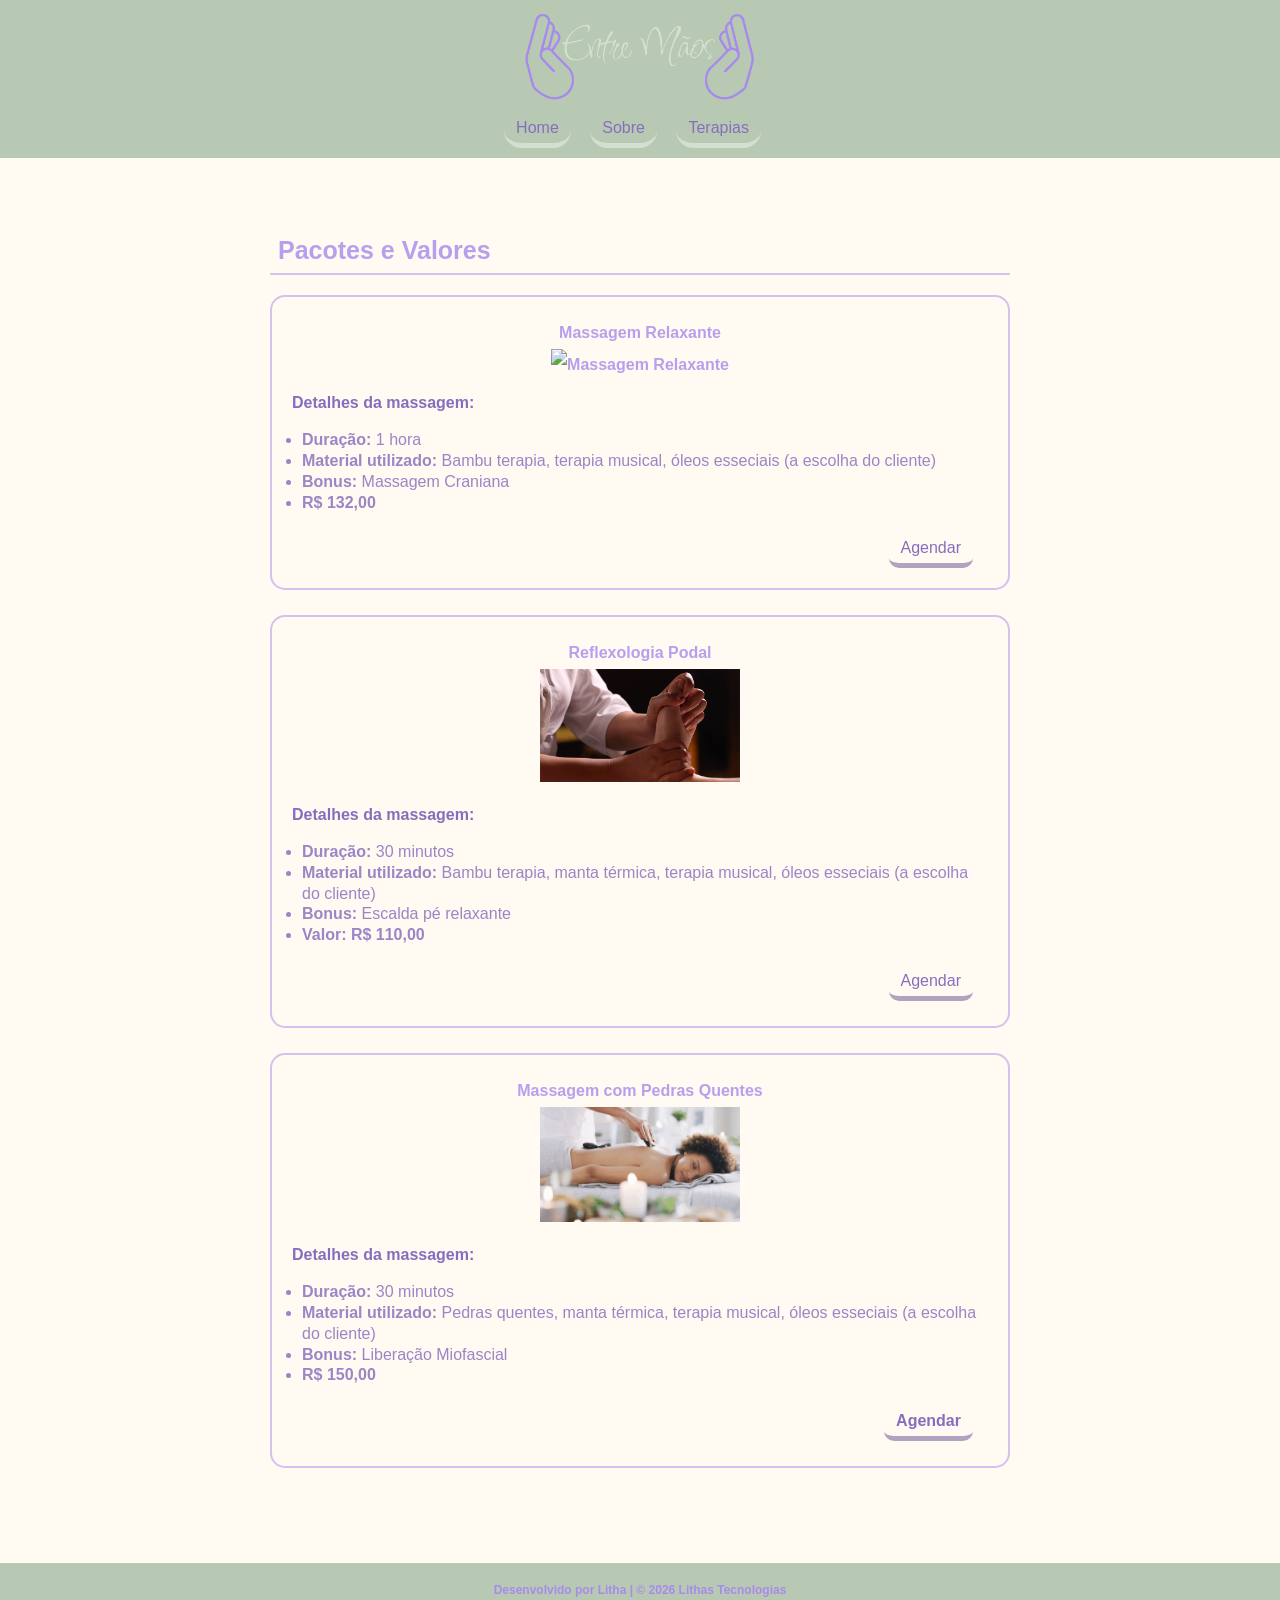
==== terapias.html @ a0faa66a "Add files via upload" ====
<!DOCTYPE html>
<html lang="pt-BR">

<head>
    <meta charset="UTF-8">
    <meta name="viewport" content="width=device-width, initial-scale=1.0">
    <link rel="stylesheet" href="estilo.css" />
    <title>Entre Mãos Terapias</title>
</head>

<body>
    <div class="header">
        <div class="logo">
            <img src="logo_em.png" width="250" title="Entre Mãos" href="index.html" />
        </div>
        <div class="menu">
            <a href="index.html">Home</a>
            <a href="sobre.html">Sobre</a>
            <a href="terapias.html">Terapias</a>
        </div>
    </div>
    <div class="main p h1">
        <h1>Pacotes e Valores</h1>
        <div class="terapia">
            <h3>Massagem Relaxante <br>
                <img src="relax.gif" width="150" title="Massagem Relaxante" />
            </h3>
            <p><b>Detalhes da massagem:</b></p>
            <ul>
                <li><b>Duração:</b> 1 hora</li>
                <li><b>Material utilizado:</b> Bambu terapia, terapia musical, óleos esseciais (a escolha do cliente)</li>
                <li><b>Bonus:</b> Massagem Craniana</li>
                <li><strong> R$ 132,00</strong></li>
            </ul>
            <div class="agenda">
                <a href="agendamento.html">Agendar</a>
            </div>
        </div>
        <div class="terapia" >
            <h3>Reflexologia Podal <br>
            <img src="reflexologia.gif" width="200" title="Reflexologia" />
            </h3>
            <p><b>Detalhes da massagem:</b>
            <ul>
                <li><b>Duração:</b> 30 minutos</li>
                <li><b>Material utilizado:</b> Bambu terapia, manta térmica, terapia musical, óleos esseciais (a escolha do cliente)</li>
                <li><b>Bonus:</b> Escalda pé relaxante</li>
                <li><strong>Valor: R$ 110,00</strong></li>
            </ul>
            <div class="agenda">
                <a href="agendamento.html">Agendar</a>
            </div>
            </p>
        </div>
        <div class="terapia" >
         <h3>Massagem com Pedras Quentes <br>
            <img src="pedras quentes.gif" width="200" title="Massagem com Pedras Quentes" />
        </h3>
        <p><b>Detalhes da massagem:</b>
        <ul>
            <li><b>Duração:</b> 30 minutos</li>
            <li><b>Material utilizado:</b> Pedras quentes, manta térmica, terapia musical, óleos esseciais (a escolha do cliente)</li>
            <li><b>Bonus:</b> Liberação Miofascial</li>
            <li><strong> R$ 150,00</</li>
        </ul>
        <div class="agenda">
                <a href="agendamento.html">Agendar</a>
            </div>
        </p>
        </div>
    </div>
    <div class="footer">
        <p>Desenvolvido por Litha | © 2026 Lithas Tecnologias</p>
    </div>
</body>

</html>
---- estilo.css ----
* {
    margin: 0;
    padding: 0;
    box-sizing: border-box;
}

body {
    font-family: arial, sans-serif;
    background-color: #FFFAF2; /*BC - CREME*/
    color: #585D3D  ; /*COR FONTE - VERDE MILITAR*/
}

.header {
background-color: #b8c9b3; /*BC CABEÇALHO - VERDE SALVIA*/
padding: 10px 0;
color: #A88AED; /*LOGO - INDIGO */
text-align: center;
}

.header-content {
    max-width: 800px;
    margin: 0 auto; /*CENTRALIZADO */
}

.logo {
    font-size: 24px;
    font-weight: bold;
    margin-bottom: 2px;
    text-align: center;
}

.menu a {
    display: inline-block;
    color: #866ebe; /*COR FONTE DOS BOTÕES - VERDE MILITAR*/
    text-decoration: none;
    font-size: 16px;
    margin-right: 15px;
    padding: 6px 12px;
    border-bottom: 5px solid #D4DFD1; /*BOTÕES - VERDE */
    border-radius: 20px;
}

.menu a:houver {
    background-color: #b8c9b3;  /*CLIQUE DE BOTÕES */
}

.main {
    width: 90%;
    max-width: 800px;
    margin: 40px auto;
    padding: 30px;
    border-radius: 10px;
}

.main h1 {
    font-size: 25px;
    padding: 8px;
    color: #a88aedd0;  /*FONTE H1  - INDIGO*/
    margin-bottom: 20px;
    border-bottom: #a88aed80 2px solid;  /*LINHA FONTE  - INDIGO*/
    border-radius: 1px;
}

.main h3 {
    font-size: 16px;
    padding: 10px 10px 0;
    color: #a88aedd0;  /*FONTE H1  - INDIGO*/
    margin-bottom: 10px;
    line-height: 2;
    text-align: center;
}

.terapia {
    padding: 10px 20px 20px;
    margin-bottom: 25px;
    border: #a88aed80 2px solid;  /*LINHA FONTE  - INDIGO*/
    border-radius: 15px;
}

.main ul {
    font-size: 16px;
    padding: 10px;
    color: #866ebed5;  /*FONTE H1  - INDIGO*/
    margin-bottom: 0;
    line-height: 1.3;
}

.main p {
font-size: 16px;
line-height: 1.5;
margin-bottom: 5px;
text-align: justify;
color: #866ebe;  /*FONTE TEXTO - VARIAÇÃO DO INDIGO*/
}

.agenda {
    margin-top: 10px;
    text-align: right;
}

.agenda a {
    display: inline-block;
    color: #866ebe; /*COR FONTE DOS BOTÕES - VERDE MILITAR*/
    text-decoration: none;
    font-size: 16px;
    margin-right: 15px;
    padding: 6px 12px;
    border-bottom: 5px solid #AFA3BF; /*BOTÕES - LILÁS */
    border-radius: 10px;
}

.agenda a:hover {
    background-color: #cdb4db;
    color: #f0e5f5;
}

.menu a:hover {
    background-color: #D4DFD1;  /*CLIQUE DE BOTÕES */
    color: #95ad8e;
}

.agendar {
    padding: 10px 20px 30px;
    margin-bottom: 25px;
    border: #a88aed80 2px solid;  /*LINHA FONTE  - INDIGO*/
    border-radius: 15px;
}

.agendar form p {
    margin: 15px 0;
}

.agendar label {
    color: #866ebe;
    margin-right: 15px;
}

.agendar input,
.agendar select {
    padding: 6px;
    margin: 5px 0;
    border: 1px solid #a88aed80;
    border-radius: 6px;
}

.agendar button {
    padding: 8px 18px;
    color: #866ebe;
    margin-right: 15px;
    background-color: #fffbf2;
    border-bottom: 5px solid #afa3bf;
    border-radius: 10px;
}

.agendar button:hover {
    color: #f0e5f5;
    background-color: #cdb4db;
}

.footer {
    background-color: #b8c9b3;  /*BC RODAPÉ - VERDE SALVIA*/
    color: #a88aed;  /*FONTE DE RODAPÉ - INDIGO*/
    text-align: center;
    padding: 20px;
    font-size: 12px;
}
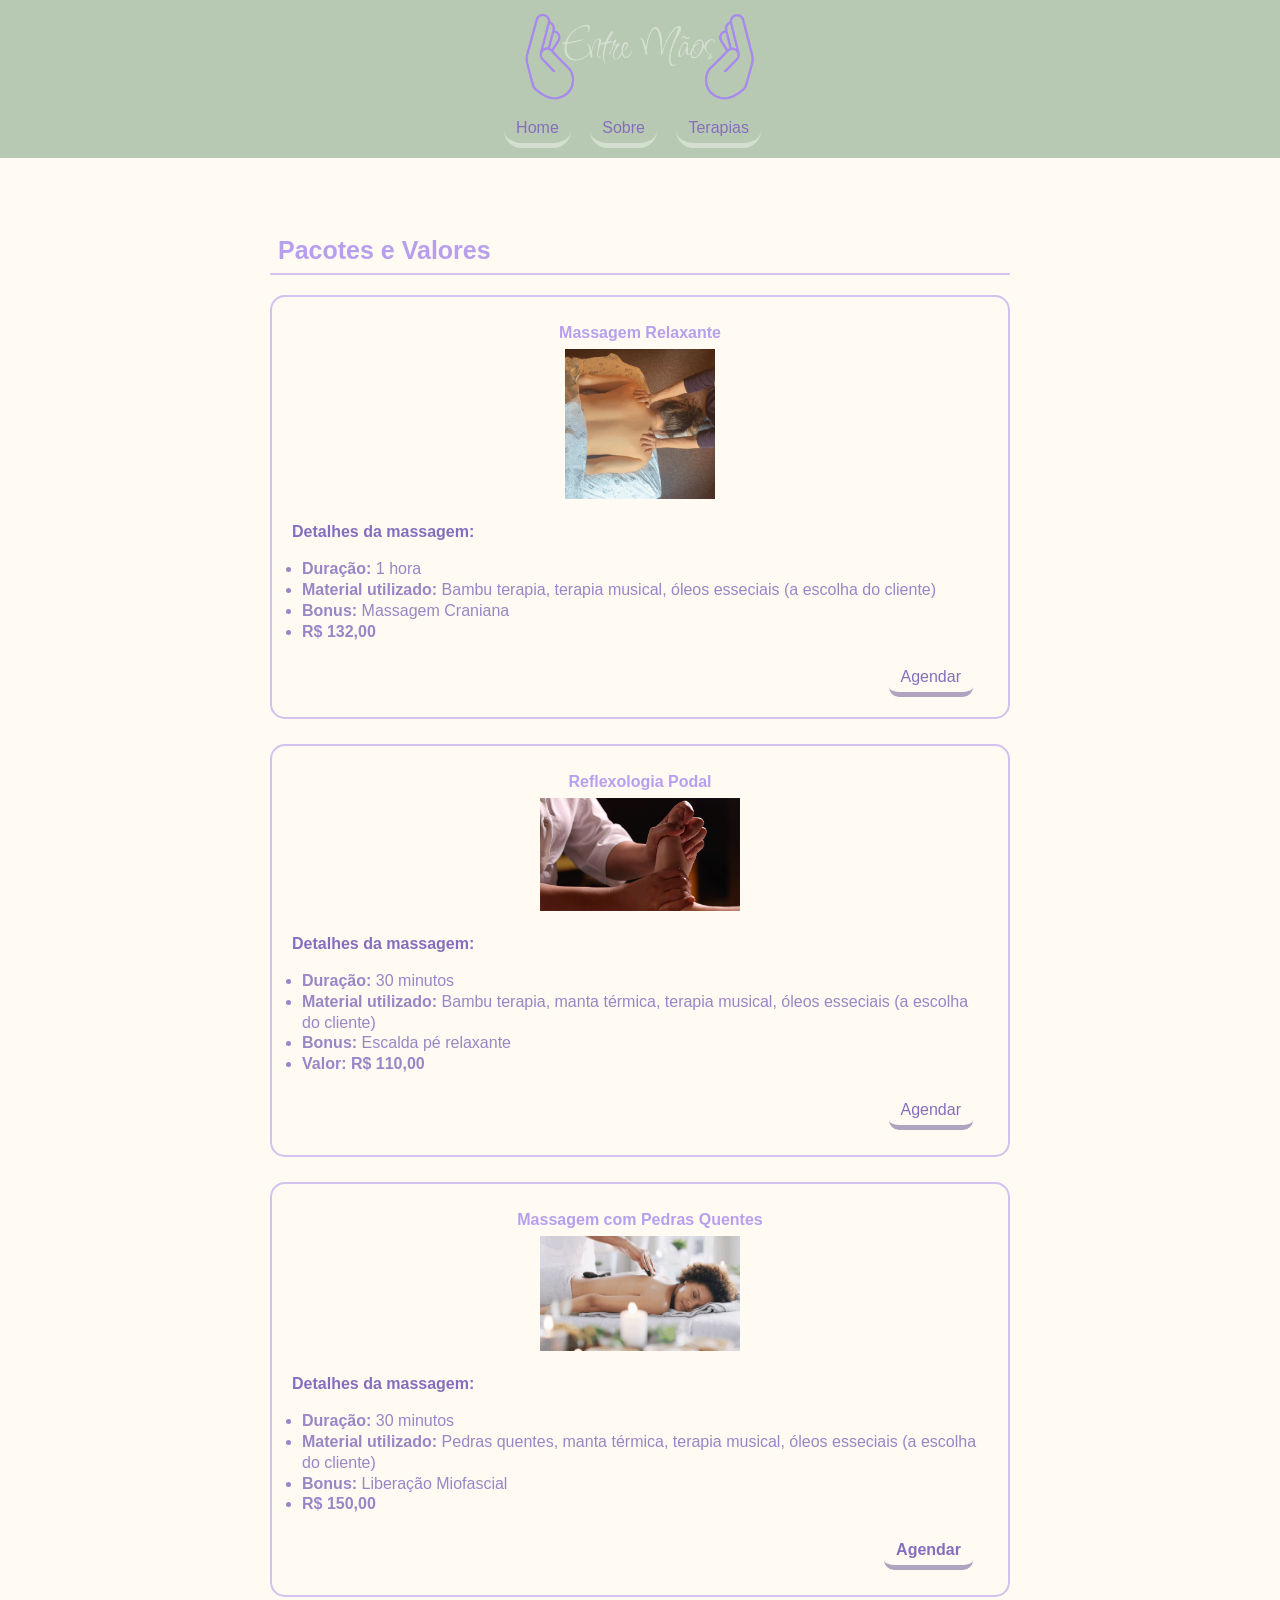
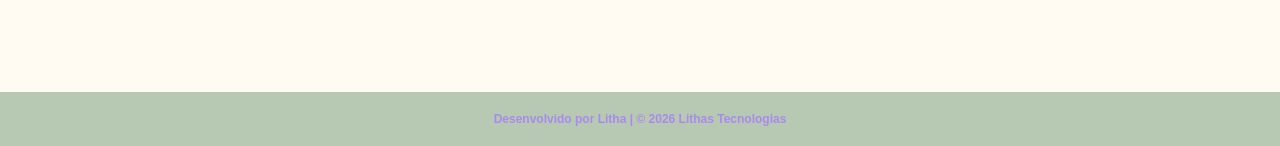
==== commit fbb814ec: "Update image source for Massagem Relaxante" ====
--- a/terapias.html
+++ b/terapias.html
@@ -23,7 +23,7 @@
         <h1>Pacotes e Valores</h1>
         <div class="terapia">
             <h3>Massagem Relaxante <br>
-                <img src="relax.gif" width="150" title="Massagem Relaxante" />
+                <img src="relaxante.gif" width="150" title="Massagem Relaxante" />
             </h3>
             <p><b>Detalhes da massagem:</b></p>
             <ul>
